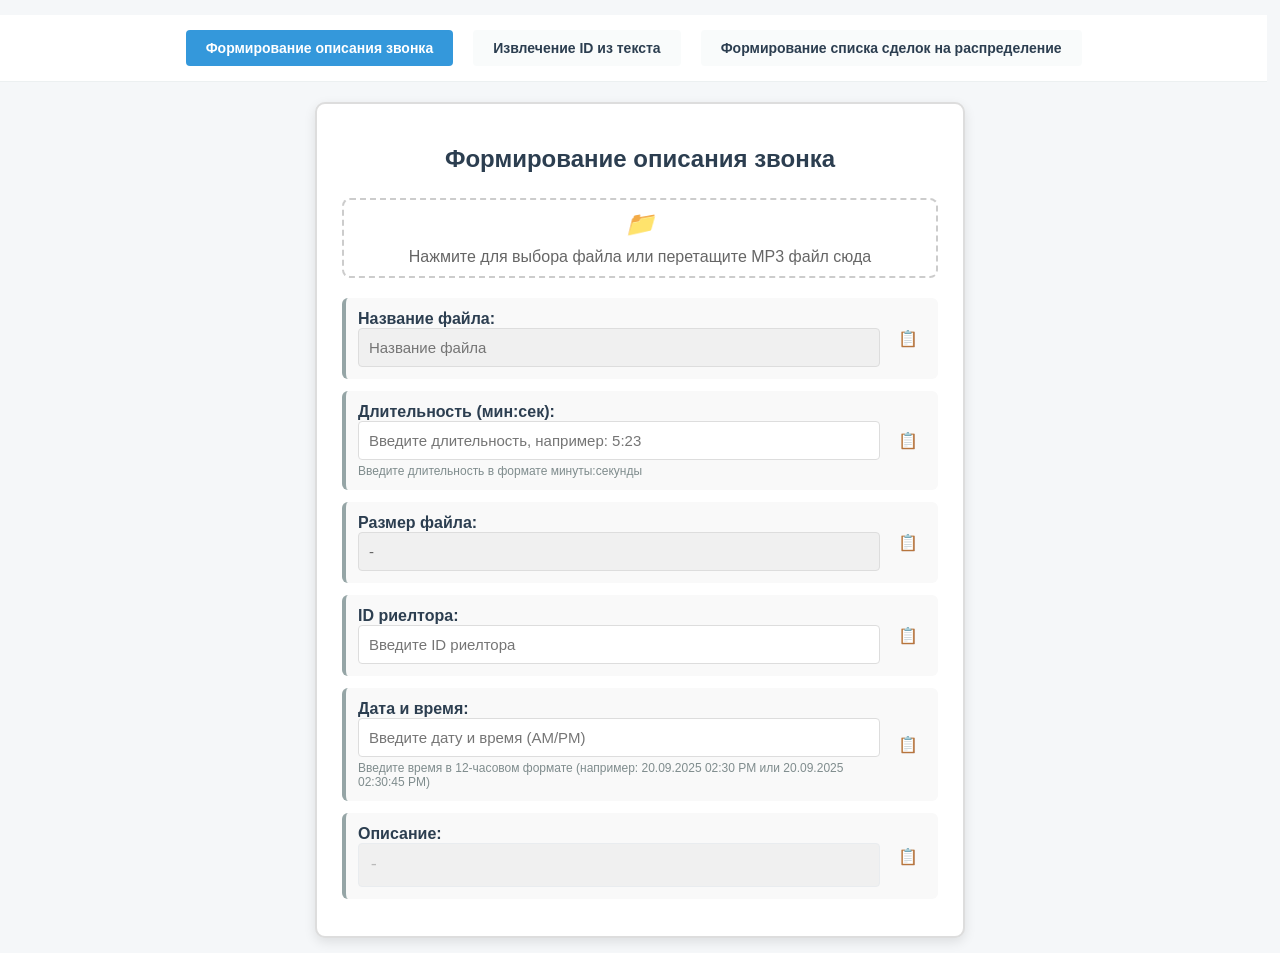
==== index.html @ 22ad7e06 "Update index.html" ====
<!DOCTYPE html>
<html lang="ru">
<head>
    <meta charset="UTF-8">
    <meta name="viewport" content="width=device-width, initial-scale=1.0">
    <title>Формирование описания звонка</title>
    <link rel="icon" href="/images/icons/page1.png" type="image/png">
    <link rel="icon" href="/elitesochi/images/icons/page1.png" type="image/png">
    
    <script src="header.js" defer></script>
    
    <style>
        body {
            font-family: Arial, sans-serif;
            max-width: 650px;
            margin: 5px auto;
            padding: 10px;
            background-color: #f5f7f9;
        }
        .container {
            border: 2px solid #ddd;
            padding: 25px;
            border-radius: 10px;
            background-color: white;
            box-shadow: 0 4px 12px rgba(0, 0, 0, 0.1);
        }
        h1 {
            color: #2c3e50;
            text-align: center;
            margin-bottom: 25px;
            font-size: 24px;
        }
        .file-drop-area {
            margin-bottom: 20px;
            padding: 10px;
            border: 2px dashed #ccc;
            border-radius: 8px;
            text-align: center;
            cursor: pointer;
            transition: all 0.3s ease;
        }
        .file-drop-area:hover, .file-drop-area.dragover {
            border-color: #3498db;
            background-color: #f0f8ff;
        }
        .file-drop-text {
            color: #666;
            font-size: 16px;
        }
        .file-drop-text i {
            color: #3498db;
            font-size: 24px;
            margin-bottom: 10px;
            display: block;
        }
        .file-input {
            display: none;
        }
        .info-field {
            margin: 12px 0;
            padding: 12px;
            background-color: #f9f9f9;
            border-radius: 6px;
            border-left: 4px solid #95a5a6;
            display: flex;
            justify-content: space-between;
            align-items: center;
            transition: all 0.2s ease;
        }
        .info-field.gray {
            border-left-color: #95a5a6;
        }
        .info-field.yellow {
            border-left-color: #f39c12;
            background-color: #fef9e7;
        }
        .info-field.green {
            border-left-color: #27ae60;
            background-color: #f0fff4;
        }
        .info-field.red {
            border-left-color: #e74c3c;
            background-color: #fdedec;
        }
        .info-field.blue {
            border-left-color: #3498db;
            background-color: #f0f8ff;
        }
        .info-field:focus-within {
            background-color: #f0fff4;
        }
        .info-label {
            font-weight: bold;
            color: #2c3e50;
            margin-right: 10px;
            min-width: 150px;
        }
        .info-content {
            flex-grow: 1;
        }
        .input-field {
            width: 100%;
            padding: 10px;
            border: 1px solid #ddd;
            border-radius: 4px;
            box-sizing: border-box;
            font-size: 15px;
            transition: border-color 0.3s;
            background-color: white;
        }
        .input-field:focus {
            border-color: #3498db;
            outline: none;
            box-shadow: 0 0 0 2px rgba(52, 152, 219, 0.2);
        }
        .input-field:read-only {
            background-color: #f0f0f0;
            color: #666;
        }
        .input-field.error {
            border-color: #e74c3c;
            background-color: #fdedec;
        }
        .input-field.auto-filled {
            color: #7f8c8d; /* Серый цвет для автоматически заполненных полей */
        }
        .copy-btn {
            background: none;
            border: none;
            cursor: pointer;
            font-size: 16px;
            margin-left: 10px;
            padding: 6px;
            border-radius: 4px;
            transition: all 0.3s;
            min-width: 36px;
            height: 36px;
            display: flex;
            align-items: center;
            justify-content: center;
        }
        .copy-btn:hover {
            background-color: #e0e0e0;
        }
        .copy-btn.copied {
            background-color: #2ecc71;
            color: white;
        }
        .hint {
            font-size: 12px;
            color: #7f8c8d;
            margin-top: 4px;
        }
        .error-hint {
            font-size: 12px;
            color: #e74c3c;
            margin-top: 4px;
            display: none;
        }
        .file-info {
            display: flex;
            justify-content: space-between;
            margin-top: 5px;
            font-size: 13px;
            color: #7f8c8d;
        }
        .success-message {
            color: #2ecc71;
            font-weight: bold;
            text-align: center;
            margin-top: 15px;
            display: none;
        }
        #description {
            font-family: monospace;
            background-color: #f0f0f0;
            padding: 10px;
            border-radius: 4px;
            border: 1px solid #e9ecef;
            white-space: pre-wrap;
            word-break: break-all;
            max-height: 150px;
            overflow-y: auto;
            line-height: 1.4;
            font-size: 16px;
            transition: color 0.2s ease;
        }
        /* Серый текст когда полоска серая */
        .info-field.gray #description {
            color: #bababa;
        }
        /* Черный текст когда полоска зеленая */
        .info-field.green #description {
            color: #000000;
        }
        .readonly-field {
            width: 100%;
            padding: 10px;
            border: 1px solid #ddd;
            border-radius: 4px;
            box-sizing: border-box;
            font-size: 15px;
            background-color: #f0f0f0;
            white-space: nowrap;
            overflow: hidden;
            text-overflow: ellipsis;
            color: #666;
        }
        .duration-info {
            font-size: 12px;
            color: #3498db;
            margin-top: 4px;
            display: none;
        }
    </style>
</head>
<body>
    <div class="container">
        <h1>Формирование описания звонка</h1>
        
        <div class="file-drop-area" id="fileDropArea">
            <input type="file" id="fileInput" class="file-input" accept=".mp3" />
            <div class="file-drop-text">
                <i>📁</i>
                Нажмите для выбора файла или перетащите MP3 файл сюда
            </div>
        </div>
        
        <div id="fileInfo">
            <div class="info-field gray" id="fileNameField">
                <div class="info-content">
                    <div class="info-label">Название файла:</div>
                    <input type="text" id="modifiedFileName" class="input-field" placeholder="Название файла" readonly>
                </div>
                <button class="copy-btn" onclick="copyInputToClipboard('modifiedFileName', this)">📋</button>
            </div>
            
            <div class="info-field gray" id="durationField">
                <div class="info-content">
                    <div class="info-label">Длительность (мин:сек):</div>
                    <input type="text" id="duration" class="input-field" placeholder="Введите длительность, например: 5:23">
                    <div class="hint">Введите длительность в формате минуты:секунды</div>
                    <div class="duration-info" id="durationInfo">Автоматически определена длительность из файла. Нажмите на поле для ручного ввода</div>
                    <div class="error-hint" id="durationError">Неверный формат. Используйте формат: мм:сс (например: 5:23)</div>
                </div>
                <button class="copy-btn" onclick="copyInputToClipboard('duration', this)">📋</button>
            </div>
            
            <div class="info-field gray" id="fileSizeField">
                <div class="info-content">
                    <div class="info-label">Размер файла:</div>
                    <div class="readonly-field" id="fileSize">-</div>
                </div>
                <button class="copy-btn" onclick="copyToClipboard('fileSize', this)">📋</button>
            </div>

            <div class="info-field gray" id="realtorIdField">
                <div class="info-content">
                    <div class="info-label">ID риелтора:</div>
                    <input type="text" id="realtorId" class="input-field" placeholder="Введите ID риелтора">
                    <div class="error-hint" id="realtorIdError">ID риелтора должен содержать только цифры</div>
                </div>
                <button class="copy-btn" onclick="copyInputToClipboard('realtorId', this)">📋</button>
            </div>

            <div class="info-field gray" id="dateTimeField">
                <div class="info-content">
                    <div class="info-label">Дата и время:</div>
                    <input type="text" id="dateTime" class="input-field" placeholder="Введите дату и время (AM/PM)">
                    <div class="hint">Введите время в 12-часовом формате (например: 20.09.2025 02:30 PM или 20.09.2025 02:30:45 PM)</div>
                    <div class="error-hint" id="dateTimeError">Неверный формат даты и времени</div>
                </div>
                <button class="copy-btn" onclick="copyInputToClipboard('dateTime', this)">📋</button>
            </div>

            <div class="info-field gray" id="descriptionField">
                <div class="info-content">
                    <div class="info-label">Описание:</div>
                    <div id="description">-</div>
                </div>
                <button class="copy-btn" onclick="copyToClipboard('description', this)">📋</button>
            </div>
        </div>
        
        <div class="success-message" id="successMessage">
            Файл успешно обработан!
        </div>
    </div>

    <script>
        const fileInput = document.getElementById('fileInput');
        const fileDropArea = document.getElementById('fileDropArea');
        const dateTimeInput = document.getElementById('dateTime');
        const durationInput = document.getElementById('duration');
        const realtorIdInput = document.getElementById('realtorId');
        const fileNameInput = document.getElementById('modifiedFileName');
        const successMessage = document.getElementById('successMessage');
        const durationInfo = document.getElementById('durationInfo');
        
        // Переменные для хранения данных
        let currentFileName = '';
        let currentFileSize = '';
        let currentDuration = '';
        let currentRealtorId = '';
        let currentDateTime = '';
        let isFileLoaded = false;
        let autoDuration = ''; // Автоматически определенная длительность
        let isManualInput = false; // Флаг ручного ввода

        // Обработчик клика по области
        fileDropArea.addEventListener('click', function() {
            fileInput.click();
        });

        // Обработчики drag and drop
        ['dragenter', 'dragover', 'dragleave', 'drop'].forEach(eventName => {
            fileDropArea.addEventListener(eventName, preventDefaults, false);
        });

        function preventDefaults(e) {
            e.preventDefault();
            e.stopPropagation();
        }

        ['dragenter', 'dragover'].forEach(eventName => {
            fileDropArea.addEventListener(eventName, highlight, false);
        });

        ['dragleave', 'drop'].forEach(eventName => {
            fileDropArea.addEventListener(eventName, unhighlight, false);
        });

        function highlight() {
            fileDropArea.classList.add('dragover');
        }

        function unhighlight() {
            fileDropArea.classList.remove('dragover');
        }

        // Обработчик drop
        fileDropArea.addEventListener('drop', handleDrop, false);

        function handleDrop(e) {
            const dt = e.dataTransfer;
            const files = dt.files;
            
            if (files.length > 0) {
                handleFiles(files);
            }
        }

        // Обработчик выбора файла через input
        fileInput.addEventListener('change', function(e) {
            if (e.target.files.length > 0) {
                handleFiles(e.target.files);
            }
        });

        // Обработчики для поля длительности
        durationInput.addEventListener('focus', function() {
            if (!isManualInput && autoDuration) {
                // При фокусе очищаем поле, если это автоматическая длительность
                durationInput.value = '';
                isManualInput = true;
                durationInfo.style.display = 'none';
                updateDurationFieldStyle();
            }
        });

        durationInput.addEventListener('blur', function() {
            if (!durationInput.value.trim() && autoDuration) {
                // Если поле пустое и есть автоматическая длительность - восстанавливаем её
                durationInput.value = autoDuration;
                isManualInput = false;
                durationInfo.style.display = 'block';
                updateDurationFieldStyle();
            }
            validateDuration();
            updateFieldColors();
            updateDescription();
        });

        // Обработчик клика по любому месту на странице для восстановления длительности
        document.addEventListener('click', function(e) {
            if (e.target !== durationInput && !durationInput.value.trim() && autoDuration && !isManualInput) {
                durationInput.value = autoDuration;
                validateDuration();
                updateFieldColors();
                updateDescription();
                updateDurationFieldStyle();
            }
        });

        // Обработчики изменения полей
        durationInput.addEventListener('input', function() {
            isManualInput = true;
            durationInfo.style.display = 'none';
            validateDuration();
            updateFieldColors();
            updateDescription();
            updateDurationFieldStyle();
        });
        
        realtorIdInput.addEventListener('input', function() {
            validateRealtorId();
            updateFieldColors();
            updateDescription();
        });
        
        dateTimeInput.addEventListener('blur', function() {
            convertTimeFormat(this);
            validateDateTime();
            updateFieldColors();
            updateDescription();
        });

        // Функция для обновления стиля поля длительности
        function updateDurationFieldStyle() {
            if (isManualInput) {
                // Ручной ввод - черный текст
                durationInput.classList.remove('auto-filled');
                durationInput.style.color = '#000000';
            } else {
                // Автоматическое заполнение - серый текст
                durationInput.classList.add('auto-filled');
                durationInput.style.color = '#7f8c8d';
            }
        }

        // Функция для определения длительности аудиофайла
        function getAudioDuration(file) {
            return new Promise((resolve) => {
                const audio = new Audio();
                const url = URL.createObjectURL(file);
                
                audio.addEventListener('loadedmetadata', function() {
                    const duration = Math.round(audio.duration);
                    URL.revokeObjectURL(url);
                    resolve(duration);
                });
                
                audio.addEventListener('error', function() {
                    // Если не удалось определить длительность, возвращаем 0
                    URL.revokeObjectURL(url);
                    resolve(0);
                });
                
                audio.src = url;
            });
        }

        // Функция для форматирования длительности в мм:сс
        function formatDuration(seconds) {
            if (!seconds || seconds <= 0) return '';
            const minutes = Math.floor(seconds / 60);
            const remainingSeconds = seconds % 60;
            return `${minutes}:${remainingSeconds.toString().padStart(2, '0')}`;
        }

        // Валидация длительности
        function validateDuration() {
            const duration = durationInput.value.trim();
            const errorElement = document.getElementById('durationError');
            const field = document.getElementById('durationField');
            
            if (!duration) {
                errorElement.style.display = 'none';
                return false;
            }
            
            const timeRegex = /^\d{1,2}:\d{2}$/;
            if (!timeRegex.test(duration)) {
                errorElement.style.display = 'block';
                durationInput.classList.add('error');
                return false;
            }
            
            const parts = duration.split(':');
            const minutes = parseInt(parts[0]);
            const seconds = parseInt(parts[1]);
            
            if (seconds >= 60) {
                errorElement.style.display = 'block';
                durationInput.classList.add('error');
                return false;
            }
            
            errorElement.style.display = 'none';
            durationInput.classList.remove('error');
            return true;
        }

        // Валидация ID риелтора
        function validateRealtorId() {
            const realtorId = realtorIdInput.value.trim();
            const errorElement = document.getElementById('realtorIdError');
            
            if (!realtorId) {
                errorElement.style.display = 'none';
                realtorIdInput.classList.remove('error');
                return false;
            }
            
            const idRegex = /^\d+$/;
            if (!idRegex.test(realtorId)) {
                errorElement.style.display = 'block';
                realtorIdInput.classList.add('error');
                return false;
            }
            
            errorElement.style.display = 'none';
            realtorIdInput.classList.remove('error');
            return true;
        }

        // Валидация даты и времени
        function validateDateTime() {
            const dateTime = dateTimeInput.value.trim();
            const errorElement = document.getElementById('dateTimeError');
            
            if (!dateTime) {
                errorElement.style.display = 'none';
                dateTimeInput.classList.remove('error');
                return false;
            }
            
            const dateTimeRegex = /(\d{1,2})\.(\d{1,2})\.(\d{4}) (\d{1,2}):(\d{2})(:(\d{2}))?/;
            if (!dateTimeRegex.test(dateTime)) {
                errorElement.style.display = 'block';
                dateTimeInput.classList.add('error');
                return false;
            }
            
            errorElement.style.display = 'none';
            dateTimeInput.classList.remove('error');
            return true;
        }

        // Обновление цветов полей
        function updateFieldColors() {
            // Нередактируемые поля
            const fileNameField = document.getElementById('fileNameField');
            const fileSizeField = document.getElementById('fileSizeField');
            
            if (isFileLoaded) {
                fileNameField.className = 'info-field green';
                fileSizeField.className = 'info-field green';
            } else {
                fileNameField.className = 'info-field gray';
                fileSizeField.className = 'info-field gray';
            }
            
            // Редактируемые поля
            const durationField = document.getElementById('durationField');
            const realtorIdField = document.getElementById('realtorIdField');
            const dateTimeField = document.getElementById('dateTimeField');
            const descriptionField = document.getElementById('descriptionField');
            
            // Длительность - специальная логика для синей полоски
            if (durationInput.value.trim()) {
                if (validateDuration()) {
                    // Если поле заполнено и валидно
                    if (!isManualInput && autoDuration) {
                        // Автоматически заполненная длительность - синяя полоска
                        durationField.className = 'info-field blue';
                    } else {
                        // Ручной ввод - зеленая полоска
                        durationField.className = 'info-field green';
                    }
                } else {
                    durationField.className = 'info-field red';
                }
            } else {
                durationField.className = isFileLoaded ? 'info-field yellow' : 'info-field gray';
            }
            
            // ID риелтора
            if (realtorIdInput.value.trim()) {
                realtorIdField.className = validateRealtorId() ? 'info-field green' : 'info-field red';
            } else {
                realtorIdField.className = isFileLoaded ? 'info-field yellow' : 'info-field gray';
            }
            
            // Дата и время
            if (dateTimeInput.value.trim()) {
                dateTimeField.className = validateDateTime() ? 'info-field green' : 'info-field red';
            } else {
                dateTimeField.className = isFileLoaded ? 'info-field yellow' : 'info-field gray';
            }
            
            // Поле описания
            const allFieldsValid = 
                fileNameField.className.includes('green') &&
                fileSizeField.className.includes('green') &&
                (durationField.className.includes('green') || durationField.className.includes('blue')) &&
                realtorIdField.className.includes('green') &&
                dateTimeField.className.includes('green');
            
            descriptionField.className = allFieldsValid ? 'info-field green' : 'info-field gray';
            
            // Обновляем цвет текста описания в зависимости от цвета полоски
            updateDescriptionTextColor();
        }

        // Функция для обновления цвета текста в поле описания
        function updateDescriptionTextColor() {
            const descriptionField = document.getElementById('descriptionField');
            const descriptionElement = document.getElementById('description');
            
            // Цвет текста будет автоматически меняться через CSS в зависимости от класса поля
            // CSS правила уже настроены для классов .info-field.gray #description и .info-field.green #description
        }

        // Функция для удаления "in-" из начала названия файла
        function removeInPrefix(filename) {
            if (filename.toLowerCase().startsWith('in-')) {
                return filename.substring(3);
            }
            return filename;
        }

        async function handleFiles(files) {
            const file = files[0];
            
            if (file && (file.type === 'audio/mpeg' || file.name.toLowerCase().endsWith('.mp3'))) {
                // Убираем "in-" из начала названия файла
                const cleanedFileName = removeInPrefix(file.name);
                
                // Сохраняем и отображаем название файла
                currentFileName = cleanedFileName;
                fileNameInput.value = currentFileName;
                
                // Сохраняем и отображаем размер файла
                const sizeKB = (file.size / 1024).toFixed(2);
                const sizeBytes = file.size;
                currentFileSize = `${sizeBytes} Б`;
                document.getElementById('fileSize').textContent = `${sizeKB} КБ (${sizeBytes} Б)`;
                
                // Определяем длительность аудиофайла
                try {
                    const durationInSeconds = await getAudioDuration(file);
                    autoDuration = formatDuration(durationInSeconds);
                    
                    if (autoDuration && !isManualInput) {
                        durationInput.value = autoDuration;
                        durationInfo.style.display = 'block';
                        updateDurationFieldStyle();
                    }
                } catch (error) {
                    console.log('Не удалось определить длительность файла:', error);
                    autoDuration = '';
                    durationInfo.style.display = 'none';
                }
                
                // Устанавливаем флаг загрузки файла
                isFileLoaded = true;
                
                // Показываем сообщение об успешной загрузке
                successMessage.style.display = 'block';
                setTimeout(() => {
                    successMessage.style.display = 'none';
                }, 3000);
                
                // Обновляем цвета полей и описание
                updateFieldColors();
                updateDescription();
                
            } else {
                alert('Пожалуйста, выберите MP3 файл');
                fileInput.value = ''; // Сбрасываем input
                isFileLoaded = false;
                autoDuration = '';
                isManualInput = false;
                durationInfo.style.display = 'none';
                updateFieldColors();
                updateDurationFieldStyle();
            }
        }

        // Функция для преобразования времени из 12-часового формата в 24-часовой
        function convertTimeFormat(inputElement) {
            let timeString = inputElement.value.trim();
            
            // Регулярные выражения для поиска времени в 12-часовом формате
            const timeRegex1 = /(\d{1,2})\.(\d{1,2})\.(\d{4}) (\d{1,2}):(\d{2}):(\d{2})\s*(AM|PM)/i;
            const timeRegex2 = /(\d{1,2})\.(\d{1,2})\.(\d{4}) (\d{1,2}):(\d{2})\s*(AM|PM)/i;
            
            let match = timeString.match(timeRegex1);
            let hasSeconds = true;
            
            if (!match) {
                match = timeString.match(timeRegex2);
                hasSeconds = false;
            }
            
            if (match) {
                const day = match[1];
                const month = match[2];
                const year = match[3];
                let hours = parseInt(match[hasSeconds ? 4 : 4]);
                const minutes = match[hasSeconds ? 5 : 5];
                const seconds = hasSeconds ? match[6] : '00';
                const period = match[hasSeconds ? 7 : 6].toUpperCase();
                
                // Преобразуем в 24-часовой формат
                if (period === 'PM' && hours !== 12) {
                    hours += 12;
                } else if (period === 'AM' && hours === 12) {
                    hours = 0;
                }
                
                // Форматируем часы к двузначному формату
                const hours24 = hours.toString().padStart(2, '0');
                
                // Формируем результат
                const result = hasSeconds 
                    ? `${day}.${month}.${year} ${hours24}:${minutes}:${seconds}`
                    : `${day}.${month}.${year} ${hours24}:${minutes}`;
                
                // Заменяем время в строке
                inputElement.value = result;
            }
            
            currentDateTime = inputElement.value;
        }

        // Функция для преобразования времени в секунды
        function timeToSeconds(timeString) {
            if (!timeString) return 0;
            
            const parts = timeString.split(':');
            if (parts.length !== 2) return 0;
            
            const minutes = parseInt(parts[0]) || 0;
            const seconds = parseInt(parts[1]) || 0;
            
            return minutes * 60 + seconds;
        }

        // Функция для извлечения даты из строки даты и времени
        function extractDateFromDateTime(dateTimeString) {
            if (!dateTimeString) return 'ГГГГ/ММ/ДД'; // Значение по умолчанию
            
            // Регулярное выражение для извлечения даты в формате ДД.ММ.ГГГГ
            const dateRegex = /(\d{1,2})\.(\d{1,2})\.(\d{4})/;
            const match = dateTimeString.match(dateRegex);
            
            if (match) {
                // Убираем ведущие нули у дня и месяца
                const day = match[1].replace(/^0+/, '');
                const month = match[2].replace(/^0+/, '');
                const year = match[3];
                return `${year}/${month}/${day}`;
            }
            
            return 'ГГГГ/ММ/ДД'; // Значение по умолчанию, если не удалось извлечь дату
        }

        // Функция для обновления описания
        function updateDescription() {
            currentDuration = durationInput.value;
            currentRealtorId = realtorIdInput.value;
            currentDateTime = dateTimeInput.value;
            
            const durationSeconds = timeToSeconds(currentDuration);
            
            // Извлекаем дату из поля "Дата и время"
            const datePath = extractDateFromDateTime(currentDateTime);
            
            // Формируем описание по заданному шаблону (без тега <a> и текста ссылки)
            let description = `Продолжительность звонка: ${durationSeconds} сек. Общая длительность: ${durationSeconds}сек. <a href='/upload/aster/${datePath}/${currentFileName}'(${currentFileSize}) <user_id>${currentRealtorId}</user_id>`;
            
            // Обновляем поле описания
            document.getElementById('description').textContent = description;
        }

        // Функция для копирования текста из span/div элементов
        function copyToClipboard(elementId, button) {
            const element = document.getElementById(elementId);
            const text = element.textContent;
            
            if (text && text !== '-') {
                navigator.clipboard.writeText(text).then(() => {
                    showCopiedFeedback(button);
                }).catch(err => {
                    console.error('Ошибка при копировании: ', err);
                });
            }
        }

        // Функция для копирования текста из input элементов
        function copyInputToClipboard(elementId, button) {
            const element = document.getElementById(elementId);
            const text = element.value;
            
            if (text) {
                navigator.clipboard.writeText(text).then(() => {
                    showCopiedFeedback(button);
                }).catch(err => {
                    console.error('Ошибка при копировании: ', err);
                });
            }
        }

        // Функция для отображения обратной связи о копировании
        function showCopiedFeedback(button) {
            const originalText = button.innerHTML;
            button.innerHTML = '✅';
            button.classList.add('copied');
            
            setTimeout(() => {
                button.innerHTML = originalText;
                button.classList.remove('copied');
            }, 2000);
        }

        // Предотвращаем перетаскивание файлов на весь документ
        document.addEventListener('dragover', function(e) {
            e.preventDefault();
        });

        document.addEventListener('drop', function(e) {
            e.preventDefault();
        });

        // Инициализация при загрузке страницы
        window.addEventListener('load', function() {
            updateFieldColors();
            updateDurationFieldStyle();
        });
    </script>
</body>

</html>
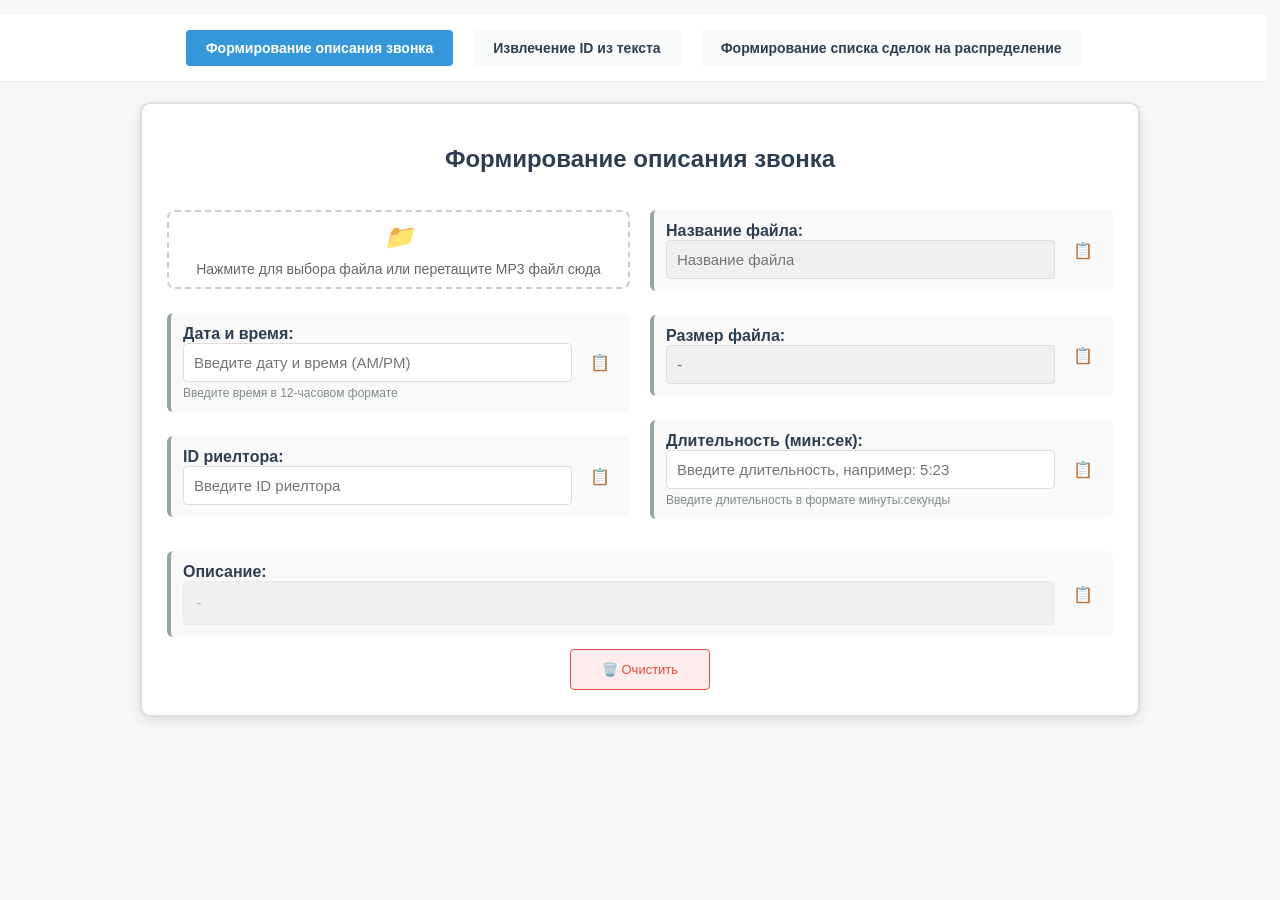
==== commit 2e844135: "Add files via upload" ====
--- a/index.html
+++ b/index.html
@@ -4,15 +4,14 @@
     <meta charset="UTF-8">
     <meta name="viewport" content="width=device-width, initial-scale=1.0">
     <title>Формирование описания звонка</title>
-    <link rel="icon" href="/images/icons/page1.png" type="image/png">
-    <link rel="icon" href="/elitesochi/images/icons/page1.png" type="image/png">
+    <link rel="icon" href="images/icons/page1.png" type="image/png">
     
     <script src="header.js" defer></script>
     
     <style>
         body {
             font-family: Arial, sans-serif;
-            max-width: 650px;
+            max-width: 1000px;
             margin: 5px auto;
             padding: 10px;
             background-color: #f5f7f9;
@@ -31,13 +30,15 @@
             font-size: 24px;
         }
         .file-drop-area {
-            margin-bottom: 20px;
-            padding: 10px;
+            margin: 12px 0;
+            padding: 10.5px;
             border: 2px dashed #ccc;
             border-radius: 8px;
             text-align: center;
             cursor: pointer;
             transition: all 0.3s ease;
+            width: 100%;
+            box-sizing: border-box;
         }
         .file-drop-area:hover, .file-drop-area.dragover {
             border-color: #3498db;
@@ -45,7 +46,7 @@
         }
         .file-drop-text {
             color: #666;
-            font-size: 16px;
+            font-size: 14px;
         }
         .file-drop-text i {
             color: #3498db;
@@ -66,6 +67,8 @@
             justify-content: space-between;
             align-items: center;
             transition: all 0.2s ease;
+            width: 100%;
+            box-sizing: border-box;
         }
         .info-field.gray {
             border-left-color: #95a5a6;
@@ -122,7 +125,7 @@
             background-color: #fdedec;
         }
         .input-field.auto-filled {
-            color: #7f8c8d; /* Серый цвет для автоматически заполненных полей */
+            color: #7f8c8d;
         }
         .copy-btn {
             background: none;
@@ -185,11 +188,9 @@
             font-size: 16px;
             transition: color 0.2s ease;
         }
-        /* Серый текст когда полоска серая */
         .info-field.gray #description {
             color: #bababa;
         }
-        /* Черный текст когда полоска зеленая */
         .info-field.green #description {
             color: #000000;
         }
@@ -212,67 +213,144 @@
             margin-top: 4px;
             display: none;
         }
+        @keyframes fadeIn {
+            from { opacity: 0; transform: scale(0.8); }
+            to { opacity: 1; transform: scale(1); }
+        }
+        .success-animation {
+            animation: fadeIn 0.3s ease;
+        }
+
+        /* НОВАЯ СТРУКТУРА С ЛЕВОЙ И ПРАВОЙ КОЛОНКАМИ */
+        .columns-container {
+            display: flex;
+            justify-content: space-between;
+            gap: 20px;
+            margin-bottom: 20px;
+        }
+        .left-column, .right-column {
+            flex: 1;
+            display: flex;
+            flex-direction: column;
+        }
+        .full-width-section {
+            width: 100%;
+        }
+
+        /* Стили для кнопки очистки */
+        .clear-btn {
+            display: flex;
+            align-items: center;
+            justify-content: center;
+            gap: 8px;
+            width: 140px;
+            padding: 12px 20px;
+            margin: 10px auto 0 auto;
+            background-color: #ffeded;
+            border: 1px solid #e74c3c;
+            border-radius: 4px;
+            color: #e74c3c;
+            font-size: 13px;
+            font-weight: regular;
+            cursor: pointer;
+            transition: all 0.2s ease;
+            min-height: 36px;
+        }
+        .clear-btn:hover {
+            background-color: #ffabab;
+            box-shadow: 0 4px 8px rgba(231, 76, 60, 0.2);
+        }
+        .clear-btn:active {
+            background-color: #ff5959;
+            color: white;
+        }
+        .clear-btn:disabled {
+            background-color: #cccccc;
+            cursor: not-allowed;
+            border-color: #999;
+            color: #999;
+        }
+        .clear-btn.cleared {
+            background-color: #e74c3c;
+            color: white;
+        }
     </style>
 </head>
 <body>
     <div class="container">
         <h1>Формирование описания звонка</h1>
         
-        <div class="file-drop-area" id="fileDropArea">
-            <input type="file" id="fileInput" class="file-input" accept=".mp3" />
-            <div class="file-drop-text">
-                <i>📁</i>
-                Нажмите для выбора файла или перетащите MP3 файл сюда
+        <!-- Двухколоночный контейнер -->
+        <div class="columns-container">
+            <!-- Левый столбец -->
+            <div class="left-column">
+                <!-- Поле загрузки файла -->
+                <div class="file-drop-area" id="fileDropArea">
+                    <input type="file" id="fileInput" class="file-input" accept=".mp3" />
+                    <div class="file-drop-text">
+                        <i>📁</i>
+                        Нажмите для выбора файла или перетащите MP3 файл сюда
+                    </div>
+                </div>
+                
+                <!-- Дата и время -->
+                <div class="info-field gray" id="dateTimeField">
+                    <div class="info-content">
+                        <div class="info-label">Дата и время:</div>
+                        <input type="text" id="dateTime" class="input-field" placeholder="Введите дату и время (AM/PM)">
+                        <div class="hint">Введите время в 12-часовом формате</div>
+                        <div class="error-hint" id="dateTimeError">Неверный формат даты и времени</div>
+                    </div>
+                    <button class="copy-btn" onclick="copyInputToClipboard('dateTime', this)">📋</button>
+                </div>
+                
+                <!-- ID риелтора -->
+                <div class="info-field gray" id="realtorIdField">
+                    <div class="info-content">
+                        <div class="info-label">ID риелтора:</div>
+                        <input type="text" id="realtorId" class="input-field" placeholder="Введите ID риелтора">
+                        <div class="error-hint" id="realtorIdError">ID риелтора должен содержать только цифры</div>
+                    </div>
+                    <button class="copy-btn" onclick="copyInputToClipboard('realtorId', this)">📋</button>
+                </div>
+            </div>
+            
+            <!-- Правый столбец -->
+            <div class="right-column">
+                <!-- Название файла -->
+                <div class="info-field gray" id="fileNameField">
+                    <div class="info-content">
+                        <div class="info-label">Название файла:</div>
+                        <input type="text" id="modifiedFileName" class="input-field" placeholder="Название файла" readonly>
+                    </div>
+                    <button class="copy-btn" onclick="copyInputToClipboard('modifiedFileName', this)">📋</button>
+                </div>
+
+                <!-- Размер файла -->
+                <div class="info-field gray" id="fileSizeField">
+                    <div class="info-content">
+                        <div class="info-label">Размер файла:</div>
+                        <div class="readonly-field" id="fileSize">-</div>
+                    </div>
+                    <button class="copy-btn" onclick="copyToClipboard('fileSize', this)">📋</button>
+                </div>
+
+                <!-- Длительность -->
+                <div class="info-field gray" id="durationField">
+                    <div class="info-content">
+                        <div class="info-label">Длительность (мин:сек):</div>
+                        <input type="text" id="duration" class="input-field" placeholder="Введите длительность, например: 5:23">
+                        <div class="hint">Введите длительность в формате минуты:секунды</div>
+                        <div class="duration-info" id="durationInfo">Длительность файла была определена автоматически.</div>
+                        <div class="error-hint" id="durationError">Неверный формат. Используйте формат: мм:сс (например: 5:23)</div>
+                    </div>
+                    <button class="copy-btn" onclick="copyInputToClipboard('duration', this)">📋</button>
+                </div>
             </div>
         </div>
         
-        <div id="fileInfo">
-            <div class="info-field gray" id="fileNameField">
-                <div class="info-content">
-                    <div class="info-label">Название файла:</div>
-                    <input type="text" id="modifiedFileName" class="input-field" placeholder="Название файла" readonly>
-                </div>
-                <button class="copy-btn" onclick="copyInputToClipboard('modifiedFileName', this)">📋</button>
-            </div>
-            
-            <div class="info-field gray" id="durationField">
-                <div class="info-content">
-                    <div class="info-label">Длительность (мин:сек):</div>
-                    <input type="text" id="duration" class="input-field" placeholder="Введите длительность, например: 5:23">
-                    <div class="hint">Введите длительность в формате минуты:секунды</div>
-                    <div class="duration-info" id="durationInfo">Автоматически определена длительность из файла. Нажмите на поле для ручного ввода</div>
-                    <div class="error-hint" id="durationError">Неверный формат. Используйте формат: мм:сс (например: 5:23)</div>
-                </div>
-                <button class="copy-btn" onclick="copyInputToClipboard('duration', this)">📋</button>
-            </div>
-            
-            <div class="info-field gray" id="fileSizeField">
-                <div class="info-content">
-                    <div class="info-label">Размер файла:</div>
-                    <div class="readonly-field" id="fileSize">-</div>
-                </div>
-                <button class="copy-btn" onclick="copyToClipboard('fileSize', this)">📋</button>
-            </div>
-
-            <div class="info-field gray" id="realtorIdField">
-                <div class="info-content">
-                    <div class="info-label">ID риелтора:</div>
-                    <input type="text" id="realtorId" class="input-field" placeholder="Введите ID риелтора">
-                    <div class="error-hint" id="realtorIdError">ID риелтора должен содержать только цифры</div>
-                </div>
-                <button class="copy-btn" onclick="copyInputToClipboard('realtorId', this)">📋</button>
-            </div>
-
-            <div class="info-field gray" id="dateTimeField">
-                <div class="info-content">
-                    <div class="info-label">Дата и время:</div>
-                    <input type="text" id="dateTime" class="input-field" placeholder="Введите дату и время (AM/PM)">
-                    <div class="hint">Введите время в 12-часовом формате (например: 20.09.2025 02:30 PM или 20.09.2025 02:30:45 PM)</div>
-                    <div class="error-hint" id="dateTimeError">Неверный формат даты и времени</div>
-                </div>
-                <button class="copy-btn" onclick="copyInputToClipboard('dateTime', this)">📋</button>
-            </div>
-
+        <!-- Поле описания (полная ширина) -->
+        <div class="full-width-section">
             <div class="info-field gray" id="descriptionField">
                 <div class="info-content">
                     <div class="info-label">Описание:</div>
@@ -281,6 +359,11 @@
                 <button class="copy-btn" onclick="copyToClipboard('description', this)">📋</button>
             </div>
         </div>
+        
+        <!-- Кнопка очистки -->
+        <button class="clear-btn" onclick="clearAllFields()">
+            🗑️ Очистить
+        </button>
         
         <div class="success-message" id="successMessage">
             Файл успешно обработан!
@@ -304,8 +387,65 @@
         let currentRealtorId = '';
         let currentDateTime = '';
         let isFileLoaded = false;
-        let autoDuration = ''; // Автоматически определенная длительность
-        let isManualInput = false; // Флаг ручного ввода
+        let autoDuration = '';
+        let isManualInput = false;
+
+        // Функция для очистки всех полей с анимацией
+        function clearAllFields() {
+            const clearButton = document.querySelector('.clear-btn');
+            const hasContent = 
+                document.getElementById('fileInput').value || 
+                document.getElementById('modifiedFileName').value || 
+                document.getElementById('duration').value || 
+                document.getElementById('realtorId').value || 
+                document.getElementById('dateTime').value;
+            
+            if (!hasContent) {
+                alert('Нет данных для очистки');
+                return;
+            }
+            
+            // Очищаем поля сразу
+            fileInput.value = '';
+            fileNameInput.value = '';
+            durationInput.value = '';
+            realtorIdInput.value = '';
+            dateTimeInput.value = '';
+            document.getElementById('fileSize').textContent = '-';
+            document.getElementById('description').textContent = '-';
+            
+            // Сбрасываем переменные
+            currentFileName = '';
+            currentFileSize = '';
+            currentDuration = '';
+            currentRealtorId = '';
+            currentDateTime = '';
+            isFileLoaded = false;
+            autoDuration = '';
+            isManualInput = false;
+            
+            // Скрываем информационные сообщения
+            durationInfo.style.display = 'none';
+            successMessage.style.display = 'none';
+            
+            // Убираем классы ошибок
+            durationInput.classList.remove('error');
+            realtorIdInput.classList.remove('error');
+            dateTimeInput.classList.remove('error');
+            
+            // Сбрасываем стили полей
+            updateFieldColors();
+            updateDurationFieldStyle();
+            
+            // Анимация успеха
+            clearButton.innerHTML = '✅ Очищено!';
+            clearButton.classList.add('success-animation', 'cleared');
+            
+            setTimeout(() => {
+                clearButton.innerHTML = '🗑️ Очистить';
+                clearButton.classList.remove('success-animation', 'cleared');
+            }, 2000);
+        }
 
         // Обработчик клика по области
         fileDropArea.addEventListener('click', function() {
@@ -360,7 +500,6 @@
         // Обработчики для поля длительности
         durationInput.addEventListener('focus', function() {
             if (!isManualInput && autoDuration) {
-                // При фокусе очищаем поле, если это автоматическая длительность
                 durationInput.value = '';
                 isManualInput = true;
                 durationInfo.style.display = 'none';
@@ -370,7 +509,6 @@
 
         durationInput.addEventListener('blur', function() {
             if (!durationInput.value.trim() && autoDuration) {
-                // Если поле пустое и есть автоматическая длительность - восстанавливаем её
                 durationInput.value = autoDuration;
                 isManualInput = false;
                 durationInfo.style.display = 'block';
@@ -418,11 +556,9 @@
         // Функция для обновления стиля поля длительности
         function updateDurationFieldStyle() {
             if (isManualInput) {
-                // Ручной ввод - черный текст
                 durationInput.classList.remove('auto-filled');
                 durationInput.style.color = '#000000';
             } else {
-                // Автоматическое заполнение - серый текст
                 durationInput.classList.add('auto-filled');
                 durationInput.style.color = '#7f8c8d';
             }
@@ -441,7 +577,6 @@
                 });
                 
                 audio.addEventListener('error', function() {
-                    // Если не удалось определить длительность, возвращаем 0
                     URL.revokeObjectURL(url);
                     resolve(0);
                 });
@@ -560,12 +695,9 @@
             // Длительность - специальная логика для синей полоски
             if (durationInput.value.trim()) {
                 if (validateDuration()) {
-                    // Если поле заполнено и валидно
                     if (!isManualInput && autoDuration) {
-                        // Автоматически заполненная длительность - синяя полоска
                         durationField.className = 'info-field blue';
                     } else {
-                        // Ручной ввод - зеленая полоска
                         durationField.className = 'info-field green';
                     }
                 } else {
@@ -599,7 +731,6 @@
             
             descriptionField.className = allFieldsValid ? 'info-field green' : 'info-field gray';
             
-            // Обновляем цвет текста описания в зависимости от цвета полоски
             updateDescriptionTextColor();
         }
 
@@ -607,9 +738,6 @@
         function updateDescriptionTextColor() {
             const descriptionField = document.getElementById('descriptionField');
             const descriptionElement = document.getElementById('description');
-            
-            // Цвет текста будет автоматически меняться через CSS в зависимости от класса поля
-            // CSS правила уже настроены для классов .info-field.gray #description и .info-field.green #description
         }
 
         // Функция для удаления "in-" из начала названия файла
@@ -624,20 +752,16 @@
             const file = files[0];
             
             if (file && (file.type === 'audio/mpeg' || file.name.toLowerCase().endsWith('.mp3'))) {
-                // Убираем "in-" из начала названия файла
                 const cleanedFileName = removeInPrefix(file.name);
                 
-                // Сохраняем и отображаем название файла
                 currentFileName = cleanedFileName;
                 fileNameInput.value = currentFileName;
                 
-                // Сохраняем и отображаем размер файла
                 const sizeKB = (file.size / 1024).toFixed(2);
                 const sizeBytes = file.size;
                 currentFileSize = `${sizeBytes} Б`;
                 document.getElementById('fileSize').textContent = `${sizeKB} КБ (${sizeBytes} Б)`;
                 
-                // Определяем длительность аудиофайла
                 try {
                     const durationInSeconds = await getAudioDuration(file);
                     autoDuration = formatDuration(durationInSeconds);
@@ -653,22 +777,19 @@
                     durationInfo.style.display = 'none';
                 }
                 
-                // Устанавливаем флаг загрузки файла
                 isFileLoaded = true;
                 
-                // Показываем сообщение об успешной загрузке
                 successMessage.style.display = 'block';
                 setTimeout(() => {
                     successMessage.style.display = 'none';
                 }, 3000);
                 
-                // Обновляем цвета полей и описание
                 updateFieldColors();
                 updateDescription();
                 
             } else {
                 alert('Пожалуйста, выберите MP3 файл');
-                fileInput.value = ''; // Сбрасываем input
+                fileInput.value = '';
                 isFileLoaded = false;
                 autoDuration = '';
                 isManualInput = false;
@@ -682,7 +803,6 @@
         function convertTimeFormat(inputElement) {
             let timeString = inputElement.value.trim();
             
-            // Регулярные выражения для поиска времени в 12-часовом формате
             const timeRegex1 = /(\d{1,2})\.(\d{1,2})\.(\d{4}) (\d{1,2}):(\d{2}):(\d{2})\s*(AM|PM)/i;
             const timeRegex2 = /(\d{1,2})\.(\d{1,2})\.(\d{4}) (\d{1,2}):(\d{2})\s*(AM|PM)/i;
             
@@ -703,22 +823,18 @@
                 const seconds = hasSeconds ? match[6] : '00';
                 const period = match[hasSeconds ? 7 : 6].toUpperCase();
                 
-                // Преобразуем в 24-часовой формат
                 if (period === 'PM' && hours !== 12) {
                     hours += 12;
                 } else if (period === 'AM' && hours === 12) {
                     hours = 0;
                 }
                 
-                // Форматируем часы к двузначному формату
                 const hours24 = hours.toString().padStart(2, '0');
                 
-                // Формируем результат
                 const result = hasSeconds 
                     ? `${day}.${month}.${year} ${hours24}:${minutes}:${seconds}`
                     : `${day}.${month}.${year} ${hours24}:${minutes}`;
                 
-                // Заменяем время в строке
                 inputElement.value = result;
             }
             
@@ -740,21 +856,19 @@
 
         // Функция для извлечения даты из строки даты и времени
         function extractDateFromDateTime(dateTimeString) {
-            if (!dateTimeString) return 'ГГГГ/ММ/ДД'; // Значение по умолчанию
-            
-            // Регулярное выражение для извлечения даты в формате ДД.ММ.ГГГГ
+            if (!dateTimeString) return 'ГГГГ/ММ/ДД';
+            
             const dateRegex = /(\d{1,2})\.(\d{1,2})\.(\d{4})/;
             const match = dateTimeString.match(dateRegex);
             
             if (match) {
-                // Убираем ведущие нули у дня и месяца
                 const day = match[1].replace(/^0+/, '');
                 const month = match[2].replace(/^0+/, '');
                 const year = match[3];
                 return `${year}/${month}/${day}`;
             }
             
-            return 'ГГГГ/ММ/ДД'; // Значение по умолчанию, если не удалось извлечь дату
+            return 'ГГГГ/ММ/ДД';
         }
 
         // Функция для обновления описания
@@ -765,13 +879,10 @@
             
             const durationSeconds = timeToSeconds(currentDuration);
             
-            // Извлекаем дату из поля "Дата и время"
             const datePath = extractDateFromDateTime(currentDateTime);
             
-            // Формируем описание по заданному шаблону (без тега <a> и текста ссылки)
             let description = `Продолжительность звонка: ${durationSeconds} сек. Общая длительность: ${durationSeconds}сек. <a href='/upload/aster/${datePath}/${currentFileName}'(${currentFileSize}) <user_id>${currentRealtorId}</user_id>`;
             
-            // Обновляем поле описания
             document.getElementById('description').textContent = description;
         }
 
@@ -831,19 +942,4 @@
         });
     </script>
 </body>
-
-</html>
-
-
-
-
-
-
-
-
-
-
-
-
-
-
+</html>
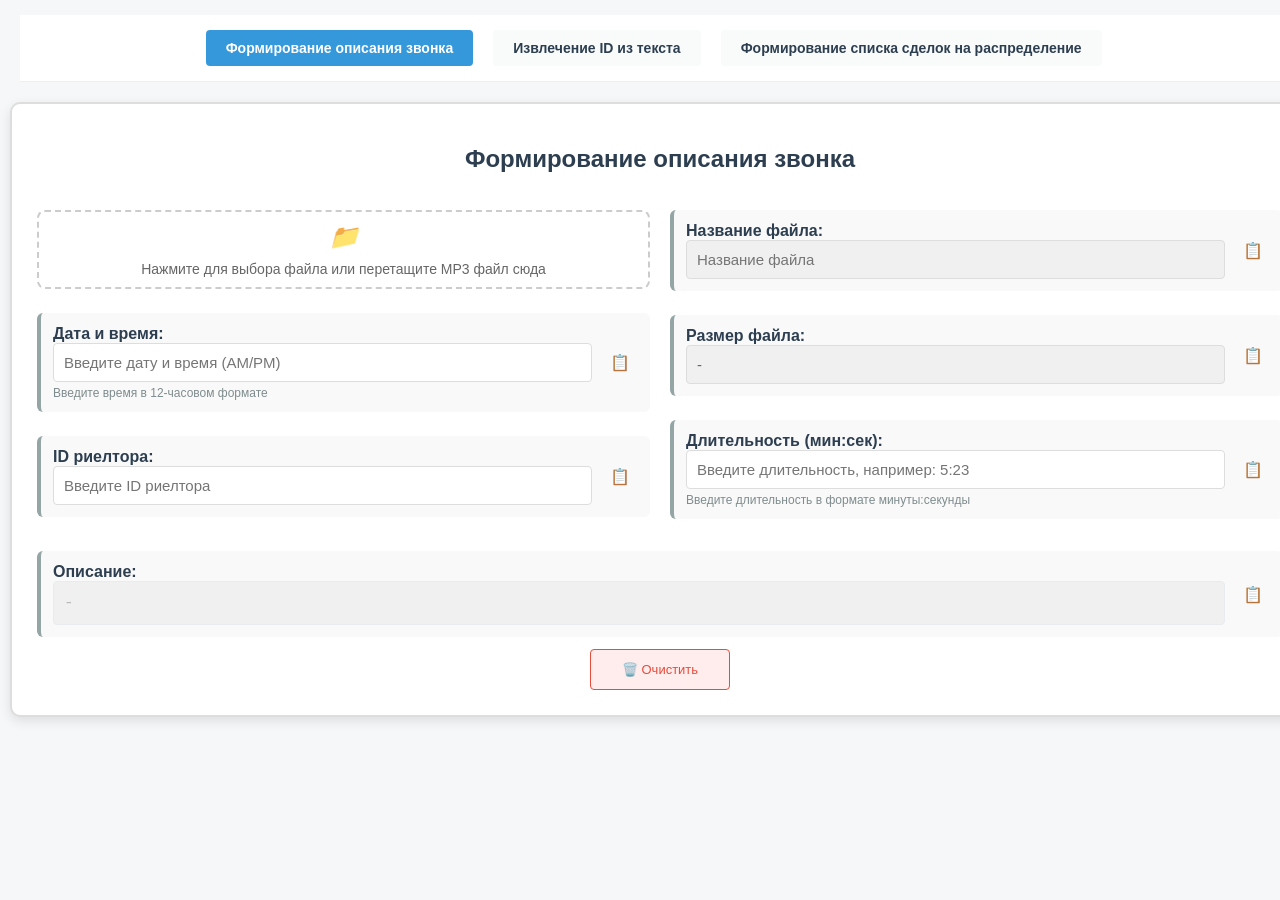
==== commit f3922a8b: "Add files via upload" ====
--- a/index.html
+++ b/index.html
@@ -11,7 +11,7 @@
     <style>
         body {
             font-family: Arial, sans-serif;
-            max-width: 1000px;
+            width: 1300px;
             margin: 5px auto;
             padding: 10px;
             background-color: #f5f7f9;
